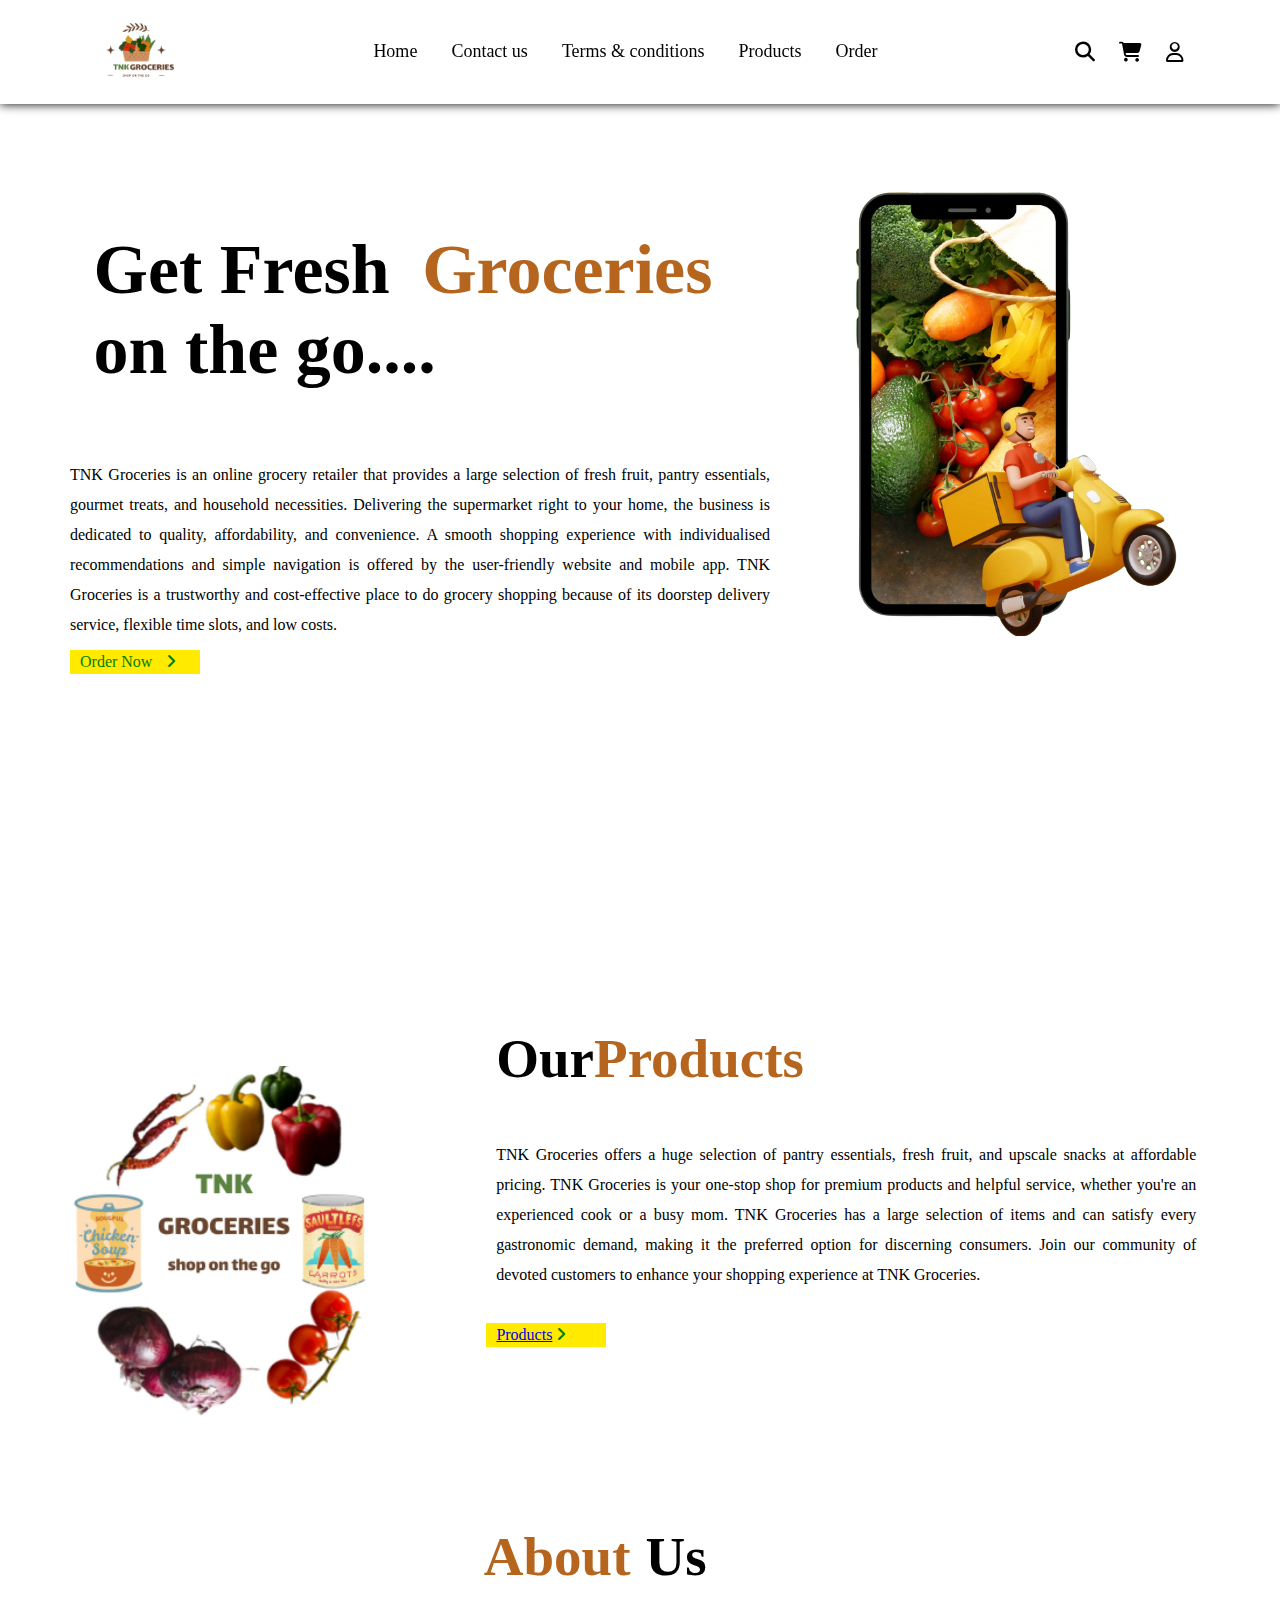
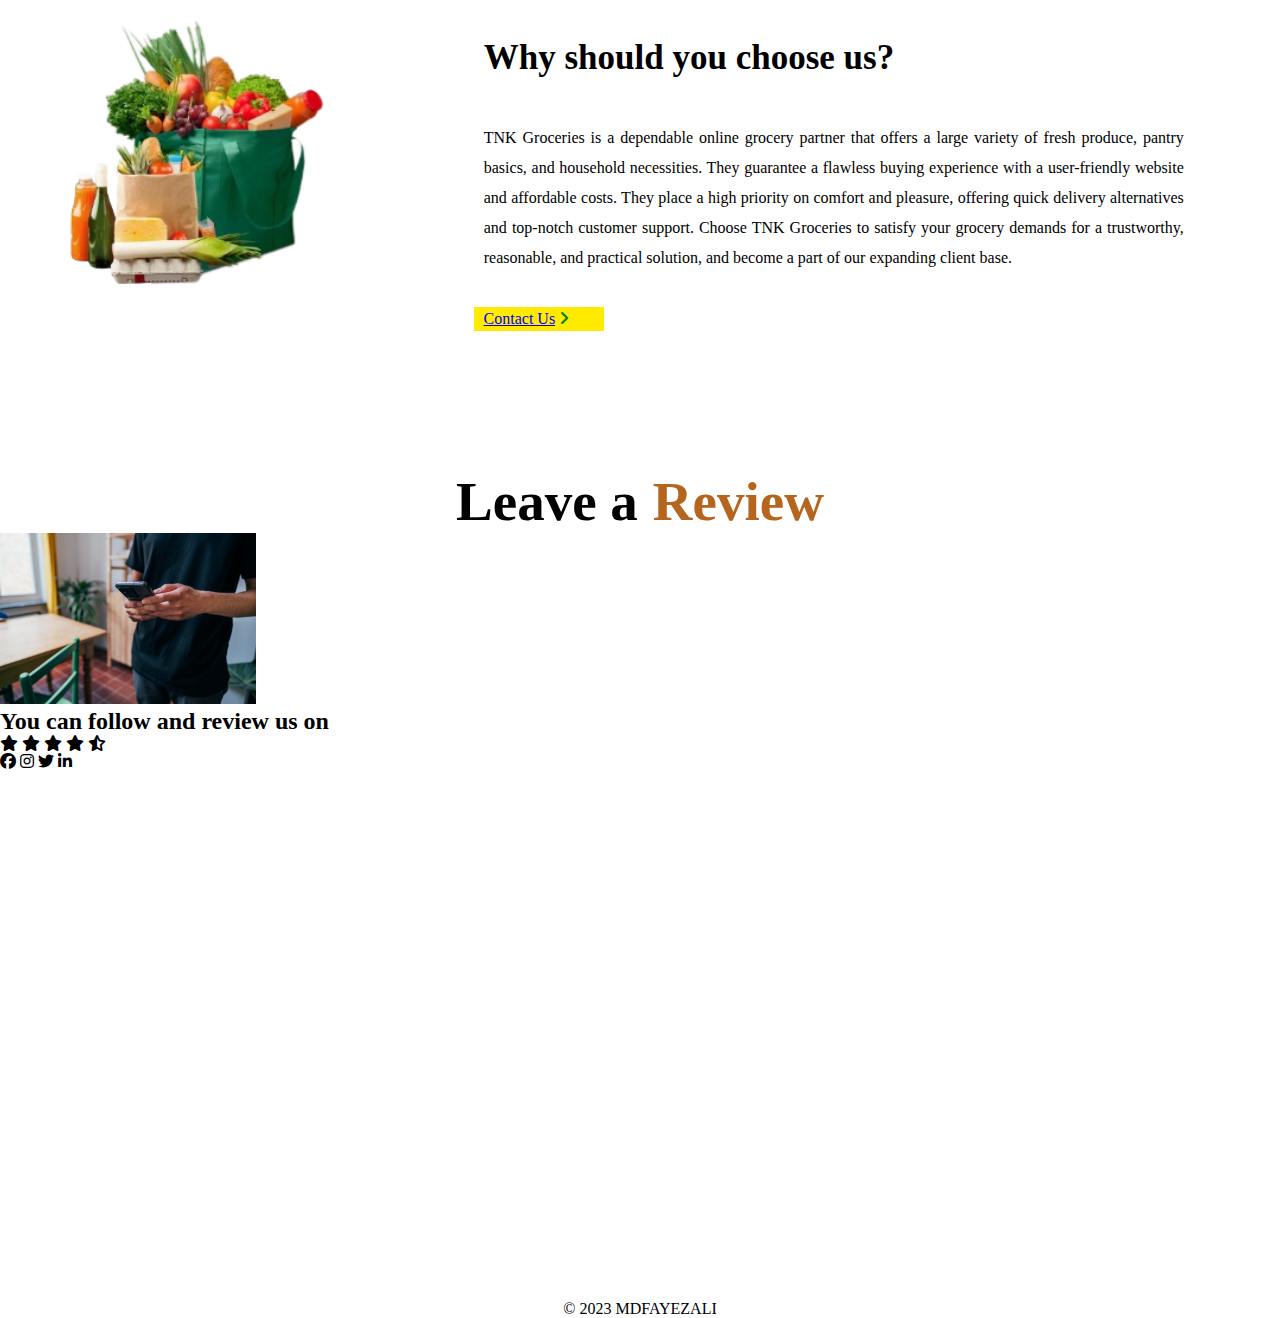
==== index.html @ 7b3168de "terms and conditions added" ====
<!DOCTYPE html>
<html lang="en">
<head>
    <meta charset="UTF-8">
    <meta name="viewport" content="width=device-width, initial-scale=1.0">
    <title>TNK GROCERIES</title>
    <link rel="stylesheet" href="style.css">
    <link rel="stylesheet" href="https://cdnjs.cloudflare.com/ajax/libs/font-awesome/6.1.1/css/all.min.css">
</head>
<body>
    <section id="Home">
        <nav>
            <div class="logo">
            <img src="image/logo.png"  width="100" height="100">
            </div>
            <!-- lists -->
            <ul>
                <li><a href="#Home">Home</a></li>
                <li><a href="contact.html">Contact us</a></li>
                <li><a href="Terms&Conditions.html">Terms & conditions</a></li>
                <li><a href="product.html">Products</a></li>
                <li><a href="product.html">Order</a></li>
            </ul>
            <!-- icons  -->
            <div class="icon">
                <i class="fa-solid fa-magnifying-glass"></i>
                <i class="fa-solid fa-cart-shopping"></i>
                <i class="fa-regular fa-user"></i>
            </div>
        </nav>
         <!-- main body -->
        <div class="main">
            <div class="men_text">
            <h1>Get Fresh <span> Groceries</span><br>on the go....</h1>
            </div>
            <!-- main image -->
            <div class="main_image">
                <img src="image/main_img.png">
            </div>
        </div>

        <p>TNK Groceries is an online grocery retailer that provides a large selection of fresh fruit, pantry essentials, gourmet treats, and household necessities. 
           Delivering the supermarket right to your home, the business is dedicated to quality, affordability, and convenience.
           A smooth shopping experience with individualised recommendations and simple navigation is offered by the user-friendly website and mobile app.
           TNK Groceries is a trustworthy and cost-effective place to do grocery shopping because of its doorstep delivery service, flexible time slots, and low costs.</p>
        
           <div class="main-btn">
            <a href="product.html">Order Now</a>
            <i class="fa-solid fa-angle-right"></i>
           </div>
    </section>
    <br>
    <br>
     <!--product front main-->
     <div class="product" id="Products">
        <div class="product_front">
            <div class="image">
                <img src="image/TNK GROCERIES.png" >
            </div>
            <div class="product_front_text">
                <h1>Our<span>Products</span></h1>
                <p>TNK Groceries offers a huge selection of pantry essentials, fresh fruit, and upscale snacks at affordable pricing. 
                   TNK Groceries is your one-stop shop for premium products and helpful service, whether you're an experienced cook or a busy mom. 
                   TNK Groceries has a large selection of items and can satisfy every gastronomic demand, making it the preferred option for discerning consumers.
                   Join our community of devoted customers to enhance your shopping experience at TNK Groceries.</p>
            </div>
        </div>
        <div class="product_btn">
            <a href="product.html">Products</a>
            <i class="fa-solid fa-angle-right"></i>
        </div>
        
     </div>
    <br>
    <!--About-->
    <div class="about" id="About">
        <div class="about_main">

            <div class="image">
                <img src="image/main_img2.png">
            </div>
            <div class="about_text">
                <h1><span>About</span>Us</h1>
                <h3>Why should you choose us?</h3>
                <p>
                    TNK Groceries is a dependable online grocery partner that offers a large variety of fresh produce, pantry basics, and household necessities. 
                    They guarantee a flawless buying experience with a user-friendly website and affordable costs.
                    They place a high priority on comfort and pleasure, offering quick delivery alternatives and top-notch customer support.
                    Choose TNK Groceries to satisfy your grocery demands for a trustworthy, reasonable, and practical solution, and become a part of our expanding client base.
                </p>
            </div>
        </div>
       <div class="about_btn">
        <a href="contact.html">Contact Us</a>
        <i class="fa-solid fa-angle-right"></i>
       </div>
    </div>
    <!--Review-->
<div class="review" id="review">
<h1>Leave a <span>Review</span></h1>
<div class="review_box">
    <div class="review_card">
        <div class="review_profile">
            <img src="image/review.jpg" style="height: 20%; width: 20%;">
        </div>
        <div class="review_text">
            <h2 class="text">You can follow and review us on</h2>
            
            <div class="review_icon">
                <i class="fa-solid fa-star"></i>
                <i class="fa-solid fa-star"></i>
                <i class="fa-solid fa-star"></i>
                <i class="fa-solid fa-star"></i>
                <i class="fa-solid fa-star-half-stroke"></i>
            </div>
            <div class="review_social">
                <i class="fa-brands fa-facebook"></i>
                <i class="fa-brands fa-instagram"></i>
                <i class="fa-brands fa-twitter"></i>
                <i class="fa-brands fa-linkedin-in"></i>
            </div>
        </div>
    </div>
</div>
</div>
<footer>
    <p style="text-align: center;">&copy; 2023 MDFAYEZALI</p>
</footer>
</body>
</html>
---- style.css ----
*{
    margin: 0;
    padding:0;
    box-sizing: border-box;
    font-family: Verdana;

}
html{
    scroll-behavior: smooth;
}
section{
    width: 100%;
    height: 100vh;
}
/* box of main page */
section nav{
    display: flex;
    justify-content:space-around;
    align-items: center;
    position: fixed;
    right: 0;
    left: 0;
    background: white;
    box-shadow: 0 0 10px black;
    z-index: 1000;
}
section nav ul{
    list-style: none;
}
/* lists */
section nav ul li{
    display: inline-block;
    margin: 0 15px;

}
section nav ul li a{
    text-decoration: none;
    color: black;
    font-weight: 400;
    font-size: 18px;
    transition:0.2s;
}
section nav ul li a::after{
    content: '';
    width: 0;
    height: 2px;
    background-color: green;
    display: block;
    transition: 0.3s;
}
section nav ul li a:hover::after{
width: 100%;
}
section nav ul li a:hover{
    color: green;
}
/* icons */
section nav .icon i{
    font-size: 20px;
    color: black;
    margin: 0 10px;
    cursor: pointer;
    transition: 0.3s;
}
section nav .icon i:hover{
    color: green;
}
/* main image*/
section .main{
  display: flex;
  align-items: center;
  justify-content: space-around;
  position: relative;
  top: 180px;
}
/* men text*/
section .main .men_text h1{
    font-size: 70px;
    position: relative;
    top: -100px;
    left: 20px;
}
section .main .men_text h1 span{
    margin: 15px;
    color:#b5651d;
    font-family: mv boli;
    line-height: 22px;
    font-size: 70px;
}
/* main_img*/
section .main .main_img{
    width: 750px;
    position: relative;
    left: 70px;
}

section p{
    width: 700px;
    text-align: justify;
    position: relative;
    left: 70px;
    right: 200px;
    line-height: 30px;
}
/*odernow*/
section .main-btn{
    background-color:#FFEA00;
    position: relative;
    left: 70px;
    bottom: -10px;
    width: 130px;
    cursor: pointer;
    padding: 3px 10px;
}
section .main-btn a{
    color:green;
    margin-right: 10px;
    text-decoration: none;
}
section .main-btn i{
    color:green;
    transition: 0.3s;
}
section .main-btn:hover i{
    transform: translateX(7px);
}
/*Product front page*/
.product{
    width: 100%;
    height: 100;
    padding: 70px 0;
}
.product .product_front{
    display: flex;
    align-items: center;
    justify-content: space-around;
}
.product .product_front .image img{
    width: 350px;
    height: 350px;
    position: relative;
    top: 60px;
}
.product .product_front .product_front_text h1 span{
    color: #b5651d;
    margin-right: 15px;
    font-family: mv boli;
}
.product .product_front .product_front_text h1{
    font-size: 55px;
    position: relative;
    bottom: 50px;
}
.product .product_front .product_front_text p{
    width: 700px;
    text-align: justify;
    margin-right: 35px;
    line-height: 30px;
}
.product .product_btn{
    background-color:#FFEA00;
    position: relative;
    left: 38%;
    bottom: 37px;
    width: 120px;
    cursor: pointer;
    padding: 3px 10px;  
}
.product .product_btn i{
    color:green;
    transition: 0.3s;
}
.product .product_btn:hover i{
    transform: translateX(7px);}

/*About us*/
.about{
    width: 100%;
    height: 100;
    padding: 70px 0;
}
.about .about_main{
    display: flex;
    align-items: center;
    justify-content: space-around;
}
.about .about_main .image img{
    width: 300px;
    position: relative;
    top: 60px;
}
.about .about_main .about_text h1 span{
    color: #b5651d;
    margin-right: 15px;
    font-family: mv boli;
}
.about .about_main .about_text h1{
    font-size: 55px;
    position: relative;
    bottom: 50px;
}
.about .about_main .about_text h3{
    font-size: 35px;
    margin: 0 0 45px 0;
}
.about .about_main .about_text p{
    width: 700px;
    text-align: justify;
    margin-right: 35px;
    line-height: 22px;
    line-height: 30px;
}

/*contact us*/
.about .about_btn{
    background-color:#FFEA00;
    position: relative;
    left: 37%;
    bottom: -1px;
    width: 130px;
    cursor: pointer;
    padding: 3px 10px;
}
.about .about_btn i{
    color:green;
    transition: 0.3s;
}
.about .about_btn:hover i{
    transform: translateX(7px);}


/*product_page*/
.productx{
    width: 100%;
    padding: 70px 0;
}
.productx h1{
    font-size: 60PX;
    display: flex;
    align-items: center;
    justify-content: center;
    margin-bottom: 35px;
}
.productx h1 span{
    color: #b5651d;
    margin-left: 20px;
    font-family: mv boli;
}
.productx h1 span::after{
    content: '';
    width: 100%;
    height: 2px;
    background:#b5651d;
    display: block;
    position: relative;
    bottom: 15px;
}
.productx .productx_box{
    width: 90%;
    margin: 0 auto;
    display: grid;
    grid-template-columns: 1fr 1fr;
    grid-gap: 5px;;
}
.productx .productx_box .productx_card{
    width: 450px;
    height: 650px;
    padding-top: 10px;
    margin-bottom: 20px;
    box-shadow: 0 0 10px rgba(0, 0, 0, 0.2);
}
.productx .productx_box .productx_card .productx_image img{
    width: 300px;
    height: 245px;
    margin: 0 auto;
    overflow: hidden;
}
.productx .productx_box .productx_card .productx_image img{
    width: 80%;
    height: 80%;
    object-fit: cover;
    object-position: center;  
    transition: 0.4s;
}
.productx .productx_box .productx_card .productx_image:hover img{
transform: scale(1.1);
}

.productx .productx_box .productx_card .small_card{
    width: 45px;
    height: 45px;
    float: right;
    position: relative;
    top: -240px;
    right: -8px;
    opacity: 1;
    border-radius: 7px;
    transition: 0.4s;
}
.productx .productx_box .productx_card:hover .small_card{
 position: relative;
 top: -240px;
 right: 20px;
 opacity: 1;
}
.productx .productx_box .productx_card:hover .small_card i{
    font-size: 25px;
    display: flex;
    align-items: center;
    justify-content: center;
    line-height: 50px;
    color: #000;
    cursor: pointer;
    text-shadow: 0 0 6px #000;
    transition: 0.3s;
}
.productx .productx_box .productx_card:hover .small_card i:hover{
    color: green;
}
.productx .productx_box .productx_card .productx_info h2{
    width: 60%;
    text-align: center;
    margin: 10px auto 10px auto;
    font-size: 20px;
    color: green;
}
.productx .productx_box .productx_card .productx_info p{
    text-align: center;
    margin-top: 8px;
    line-height: 21px;
    width: 80%;
}
.productx .productx_box .productx_card .productx_info h3{
    text-align: center;
    margin: 10px;
}
.productx .productx_box .productx_card .productx_info .productx_icon{
    color: green;
    text-align: center;
    margin: 10px 0 10px 0;
}
.productx .productx_box .productx_card .productx_info .productx_btn{
    display: flex;
    align-items: center;
    justify-content: center;
    text-decoration: none;
    color: white;
    background: #000;
    padding: 8px 10px;
    margin: 0 80px;
    transition: 0.3s;
}
/*Review*/
.review{
    width: 100%;
    height: 100vh;
    padding: 70px 0;
}
.review h1{
    font-size: 55px;
    display: flex;
    align-items: center;
    justify-content: center;
}
.review h1 span{
    margin-left: 15px;
    color: #b5651d;
    font-family: mv boli;
}
.review h1 span::after{
  content:'';
  width: 100%;
  height: 2px;
  
}
/*Terms&Conditions*/

.terms-box{
    max-width: 460px;
    background-color:grey;
    color: rgb(0, 0, 0);
    font-family: Montserrat;
    padding: 60px 30px;
}
.terms-text{
    padding: 0 20px;
    height: 400px;
    overflow-y: auto;
    font-size: 14px;
    font-weight: 500;
    color:  rgb(0, 0, 0);
}
.terms-text::-webkit-scrollbar{
    width: 2px;
    background-color: grey;
}
.terms-text::-webkit-scrollbar-thumb{
    background-color: orangered;
}
.terms-box h2{
    text-transform: uppercase;
}
.terms-box h4{
    font-size: 13px;
    text-align: center;
    padding: 0 40px;
}
.terms-box h4 span{
    color:rgb(255, 0, 0);
}
.buttons{
    display: flex;
    padding: 0 20px;
    justify-content: space-between;
}
.btn{
height: 50px;
width: calc(50% - 6px);
border: 0;
border-radius: 6px;
font-size: 19px;
font-weight: 500;
color: #000;
transition: 0.3s linear;
}
.red-btn{
    background-color: rgb(255, 0, 0);
    width: 100px;
}
.grey-btn{
    background-color: #282828;
    width: 100px;
}
.btn:hover{
    opacity: 0.6;
}
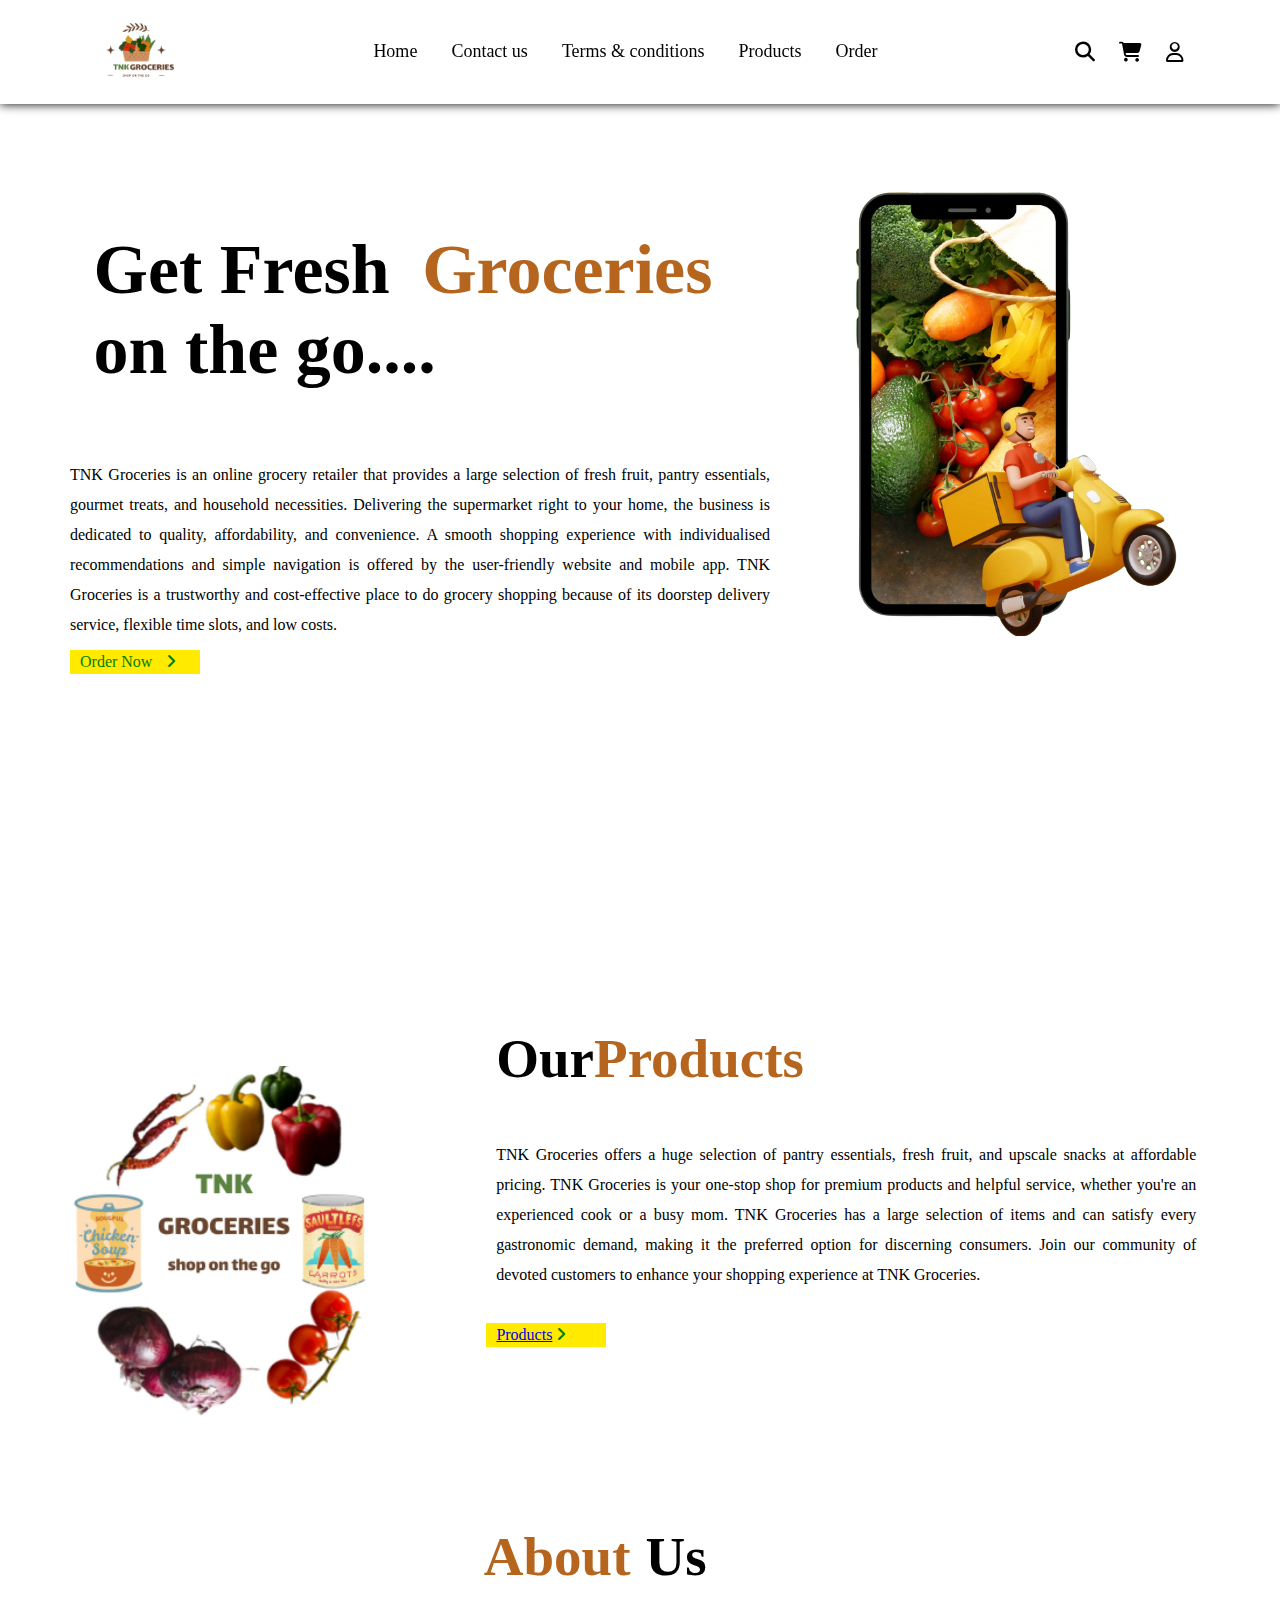
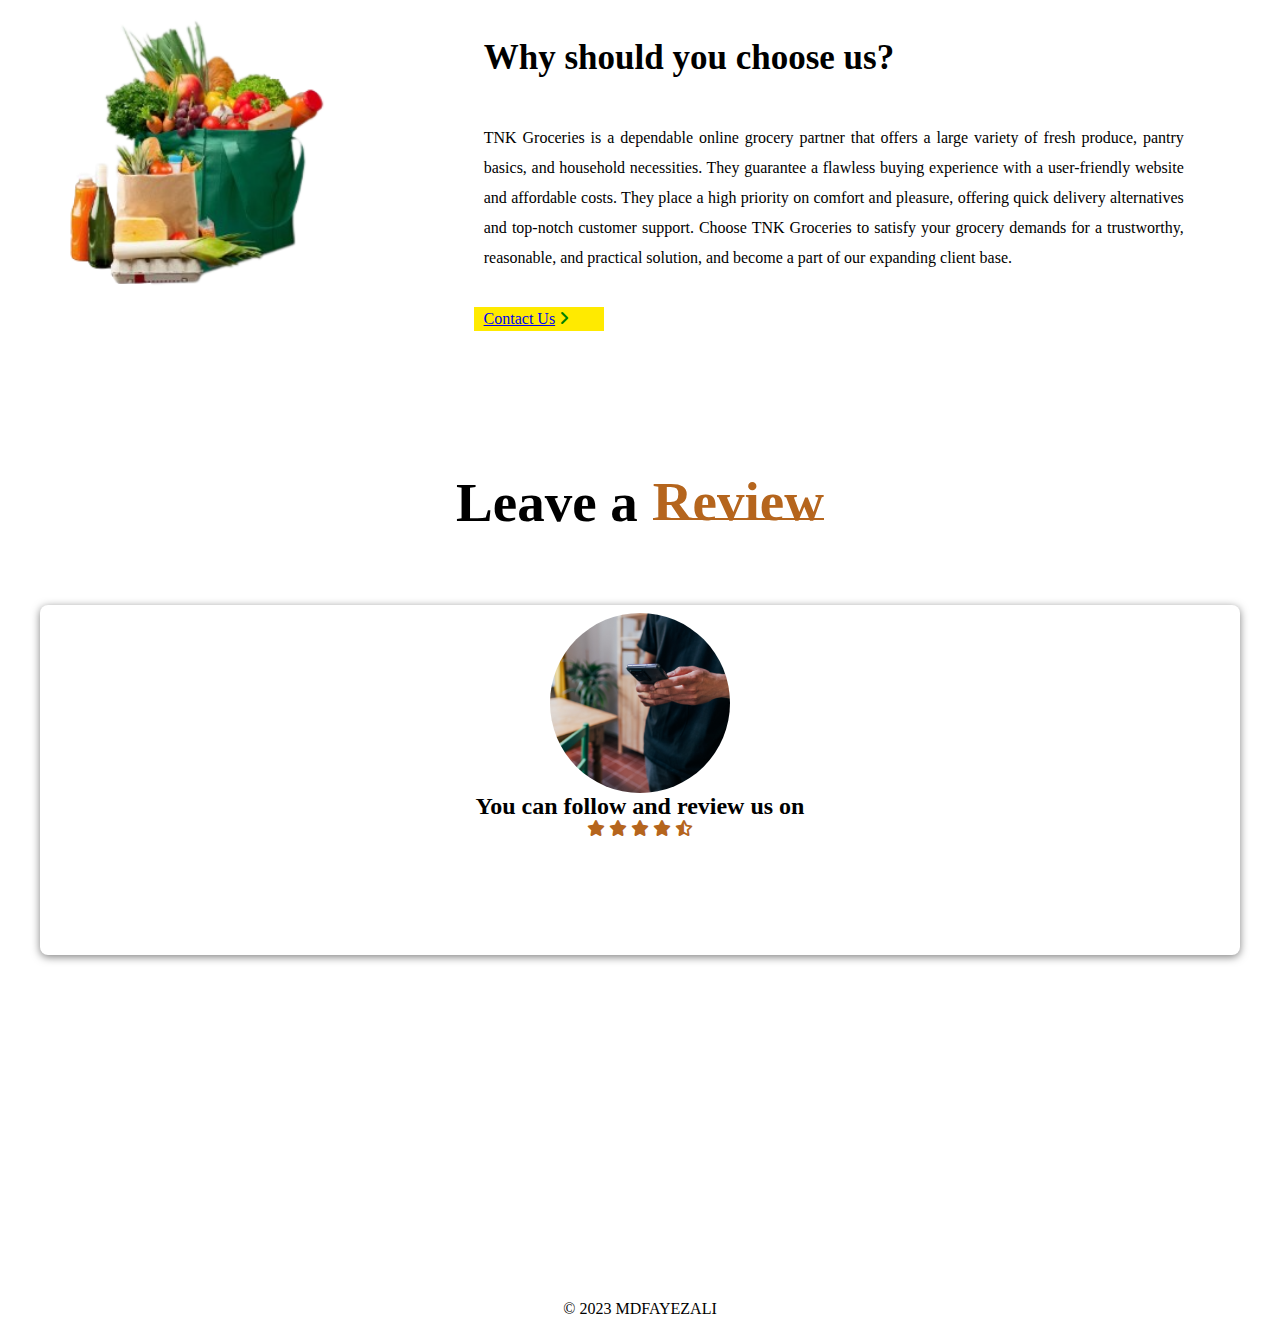
==== commit 8d156f87: "revies page completes" ====
--- a/index.html
+++ b/index.html
@@ -25,7 +25,9 @@
             <div class="icon">
                 <i class="fa-solid fa-magnifying-glass"></i>
                 <i class="fa-solid fa-cart-shopping"></i>
+            <a href="login.html">
                 <i class="fa-regular fa-user"></i>
+            </a>
             </div>
         </nav>
          <!-- main body -->
@@ -101,10 +103,10 @@
 <div class="review_box">
     <div class="review_card">
         <div class="review_profile">
-            <img src="image/review.jpg" style="height: 20%; width: 20%;">
+            <img src="image/review.jpg">
         </div>
         <div class="review_text">
-            <h2 class="text">You can follow and review us on</h2>
+            <h2 class="name">You can follow and review us on</h2>
             
             <div class="review_icon">
                 <i class="fa-solid fa-star"></i>
--- a/style.css
+++ b/style.css
@@ -371,8 +371,71 @@
   content:'';
   width: 100%;
   height: 2px;
-  
-}
+  background: #b5651d;
+  position: relative;
+  bottom: 15px;
+  display: block;
+}
+.review .review_box{
+    width: 95%;
+    margin: 70px auto;
+    display: flex;
+}
+.review .review_box .review_card{
+    width: 1200px;
+    height: 350px;
+    box-shadow: 0 2px 8px rgb(0, 0, 0,0.5);
+    border-radius: 8px;
+    padding: 8px 20px;
+    margin: 0 8px;
+}
+.review .review_box .review_card .review_profile{
+    display: flex;
+    align-items: center;
+    justify-content: center;
+    position: relative;
+    transition: 0.3s;
+}
+.review .review_box .review_card:hover .review_profile{
+    transform: translateY(-60px);
+}
+.review .review_box .review_card .review_profile img{
+    height: 180px;
+    width: 180px;
+    object-fit: cover;
+    object-position: center;
+    border-radius: 50%;
+    border: #cccc;
+}
+.review .review_box .review_card .review_text{
+    text-align: center;
+}
+.review .review_box .review_card .review_text .name{
+    color: #000;
+    transition: 0.3s;
+}
+.review .review_box .review_card:hover .review_text .name{
+    transform: translateY(-50px);
+}
+.review .review_box .review_card .review_text .review_icon{
+    color: #b5651d;
+    transition: 0.3s;
+}
+.review .review_box .review_card:hover .review_text .review_icon{
+    transform: translateY(-30px);
+}
+.review .review_box .review_card .review_text .review_social{
+    margin: 5px 1px;
+    font-size: 15px;
+    opacity: 0;
+    cursor: pointer;
+    transition: 0.3s;
+}
+.review .review_box .review_card:hover .review_text .review_social{
+    opacity: 1;
+    transform: translateY(-8px);
+}
+
 /*Terms&Conditions*/
 
 .terms-box{
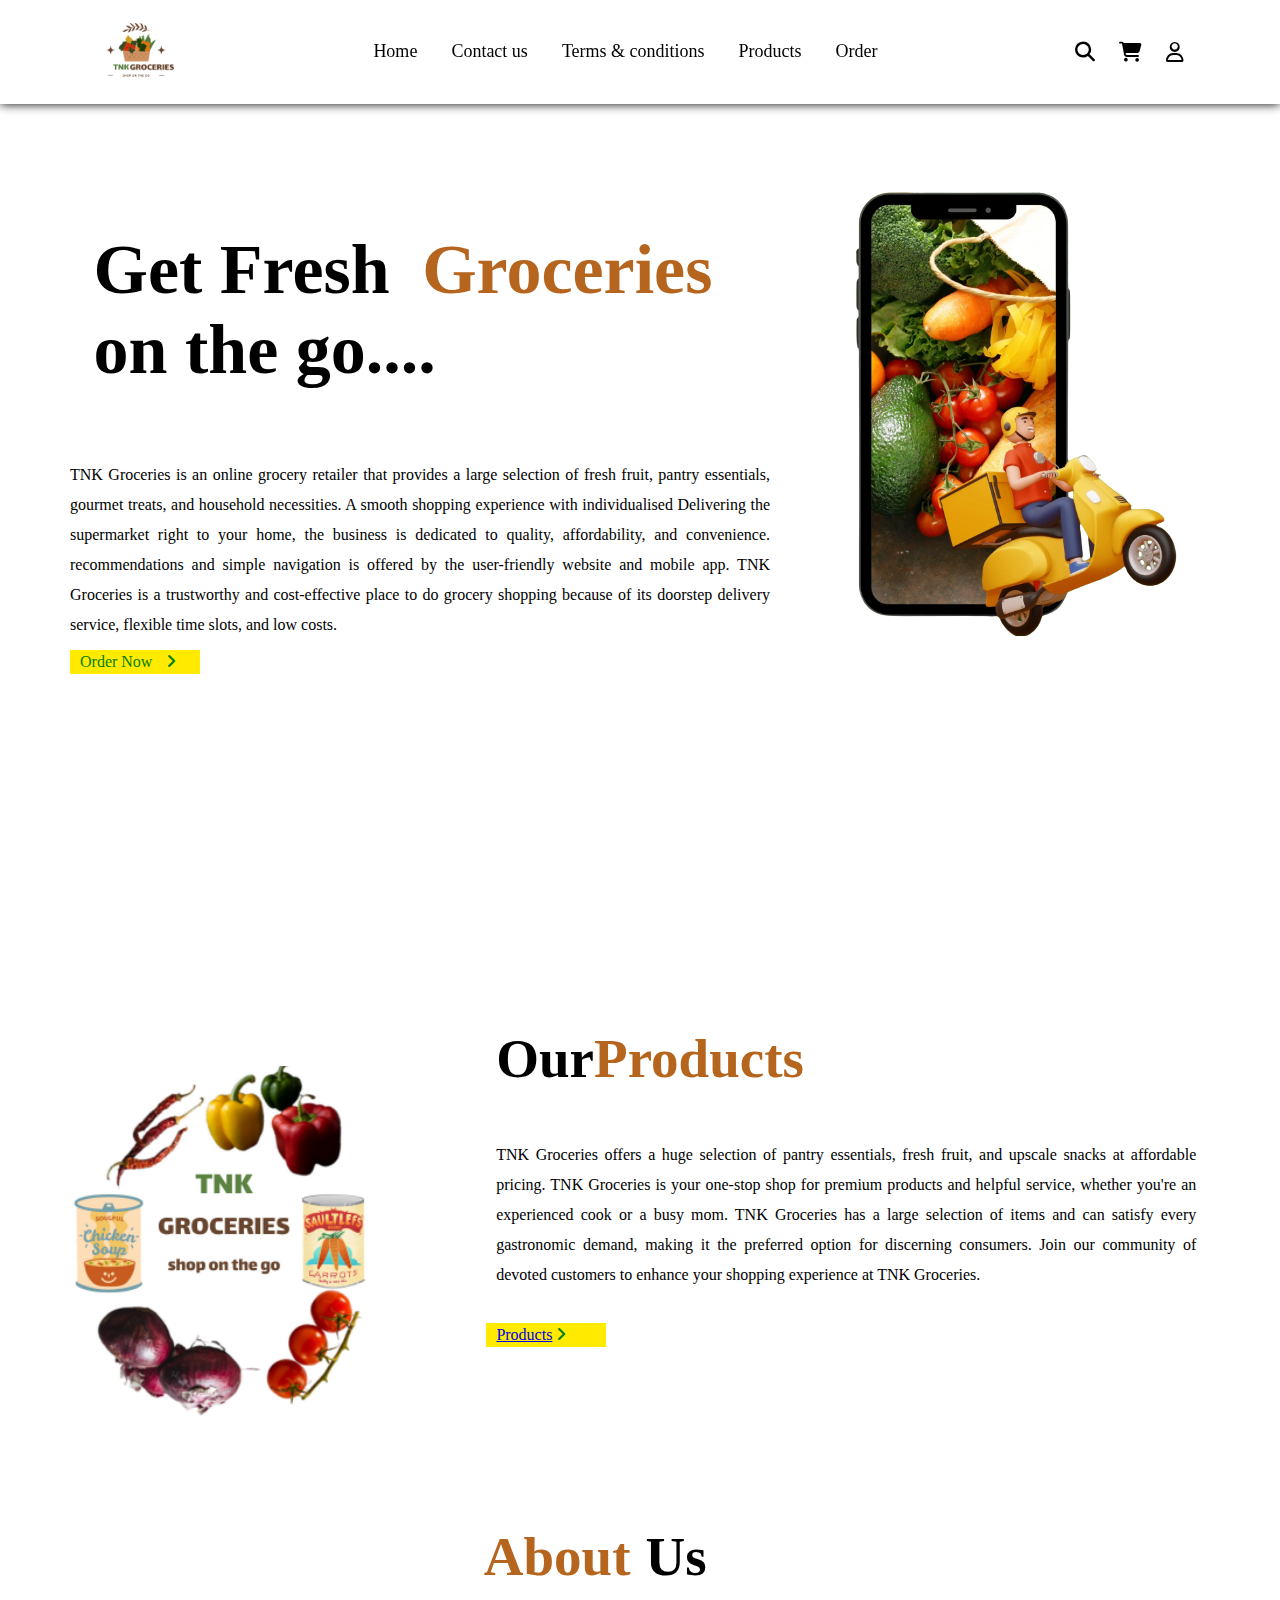
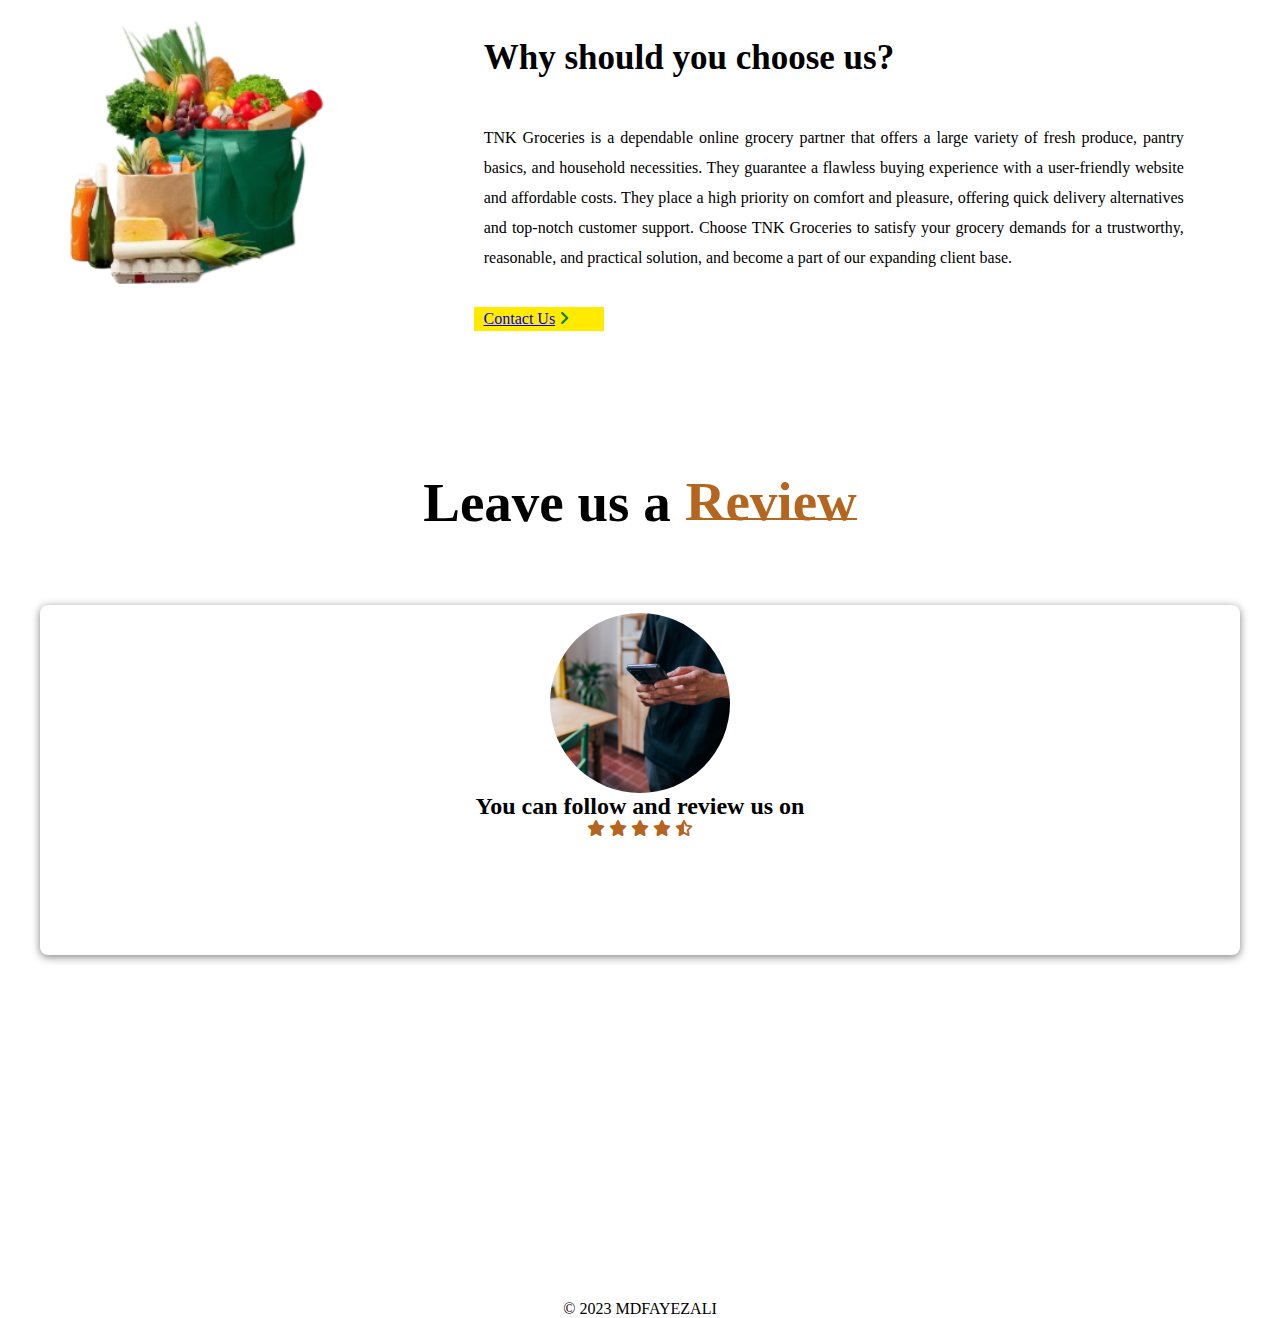
==== commit ff993817: "contactus fishing" ====
--- a/index.html
+++ b/index.html
@@ -42,8 +42,8 @@
         </div>
 
         <p>TNK Groceries is an online grocery retailer that provides a large selection of fresh fruit, pantry essentials, gourmet treats, and household necessities. 
-           Delivering the supermarket right to your home, the business is dedicated to quality, affordability, and convenience.
-           A smooth shopping experience with individualised recommendations and simple navigation is offered by the user-friendly website and mobile app.
+           A smooth shopping experience with individualised           Delivering the supermarket right to your home, the business is dedicated to quality, affordability, and convenience.
+ recommendations and simple navigation is offered by the user-friendly website and mobile app.
            TNK Groceries is a trustworthy and cost-effective place to do grocery shopping because of its doorstep delivery service, flexible time slots, and low costs.</p>
         
            <div class="main-btn">
@@ -99,7 +99,7 @@
     </div>
     <!--Review-->
 <div class="review" id="review">
-<h1>Leave a <span>Review</span></h1>
+<h1>Leave us a <span>Review</span></h1>
 <div class="review_box">
     <div class="review_card">
         <div class="review_profile">
--- a/style.css
+++ b/style.css
@@ -436,64 +436,3 @@
     transform: translateY(-8px);
 }
 
-/*Terms&Conditions*/
-
-.terms-box{
-    max-width: 460px;
-    background-color:grey;
-    color: rgb(0, 0, 0);
-    font-family: Montserrat;
-    padding: 60px 30px;
-}
-.terms-text{
-    padding: 0 20px;
-    height: 400px;
-    overflow-y: auto;
-    font-size: 14px;
-    font-weight: 500;
-    color:  rgb(0, 0, 0);
-}
-.terms-text::-webkit-scrollbar{
-    width: 2px;
-    background-color: grey;
-}
-.terms-text::-webkit-scrollbar-thumb{
-    background-color: orangered;
-}
-.terms-box h2{
-    text-transform: uppercase;
-}
-.terms-box h4{
-    font-size: 13px;
-    text-align: center;
-    padding: 0 40px;
-}
-.terms-box h4 span{
-    color:rgb(255, 0, 0);
-}
-.buttons{
-    display: flex;
-    padding: 0 20px;
-    justify-content: space-between;
-}
-.btn{
-height: 50px;
-width: calc(50% - 6px);
-border: 0;
-border-radius: 6px;
-font-size: 19px;
-font-weight: 500;
-color: #000;
-transition: 0.3s linear;
-}
-.red-btn{
-    background-color: rgb(255, 0, 0);
-    width: 100px;
-}
-.grey-btn{
-    background-color: #282828;
-    width: 100px;
-}
-.btn:hover{
-    opacity: 0.6;
-}
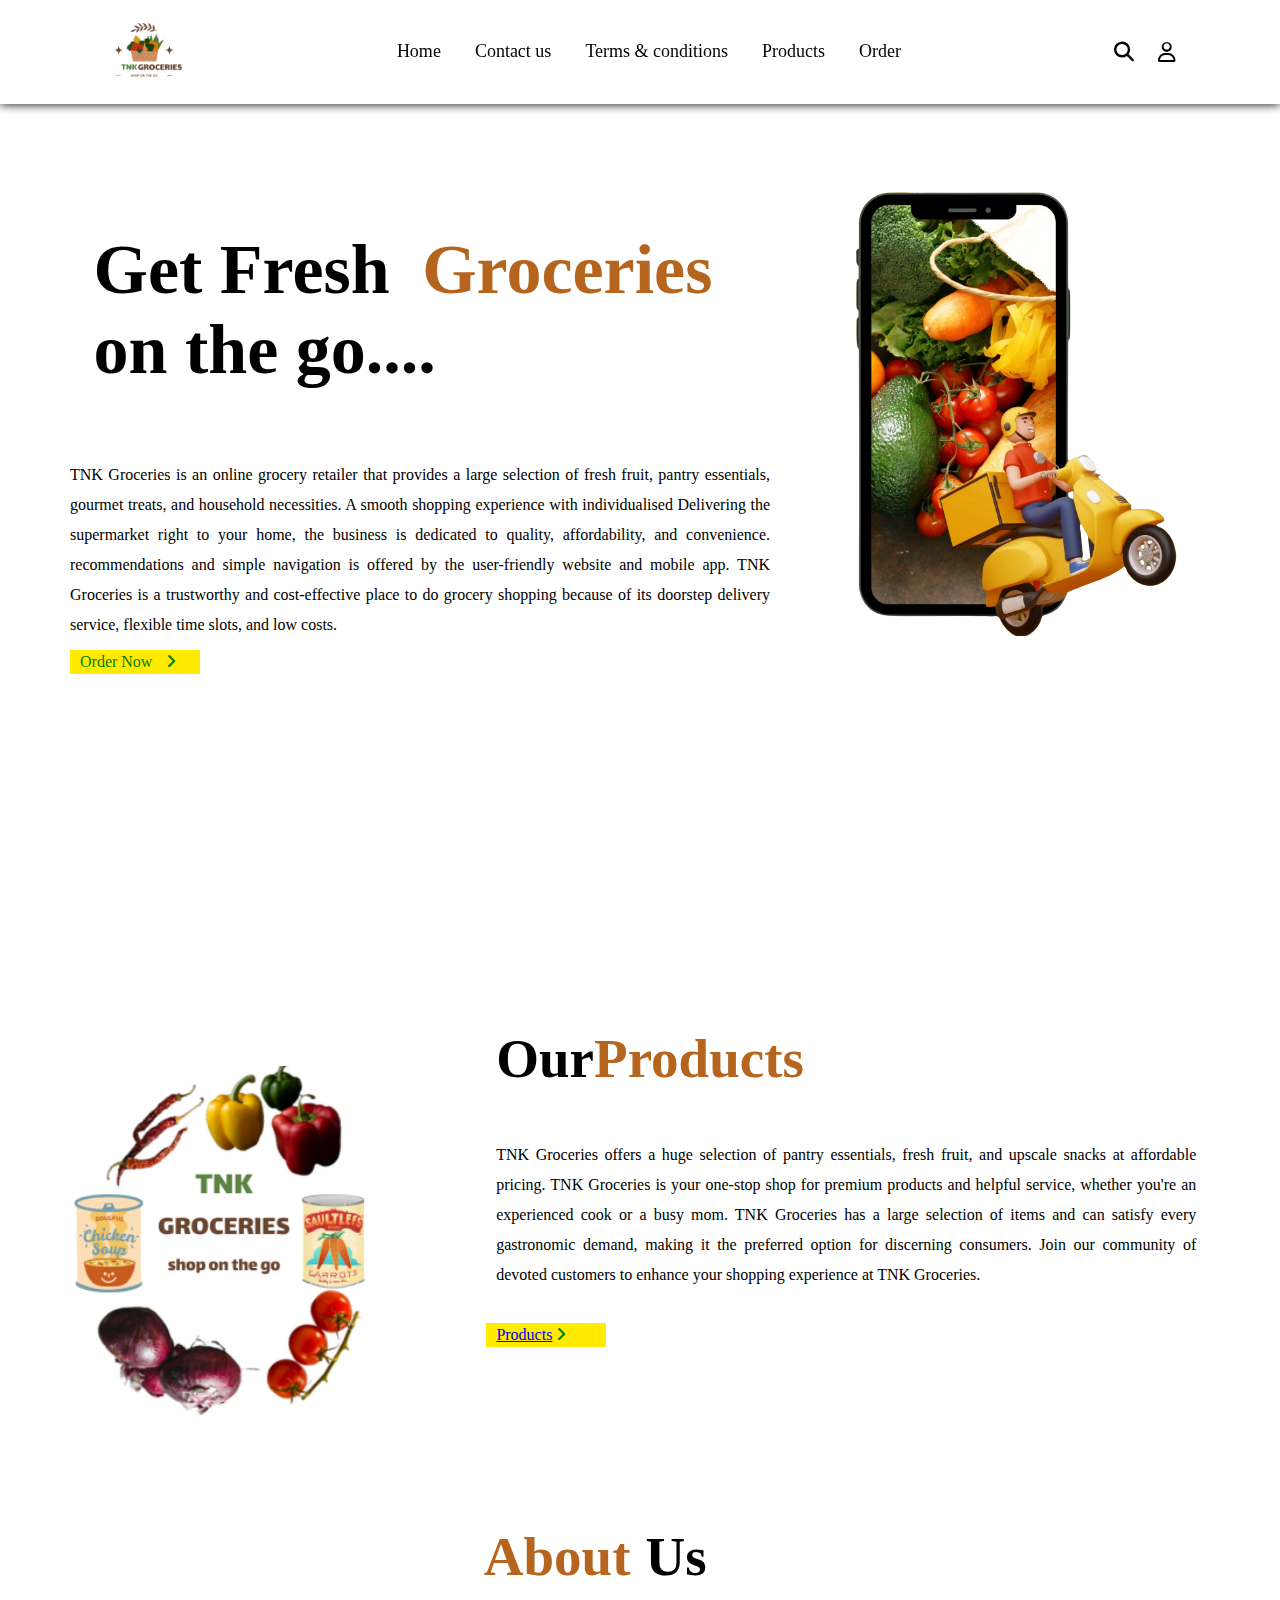
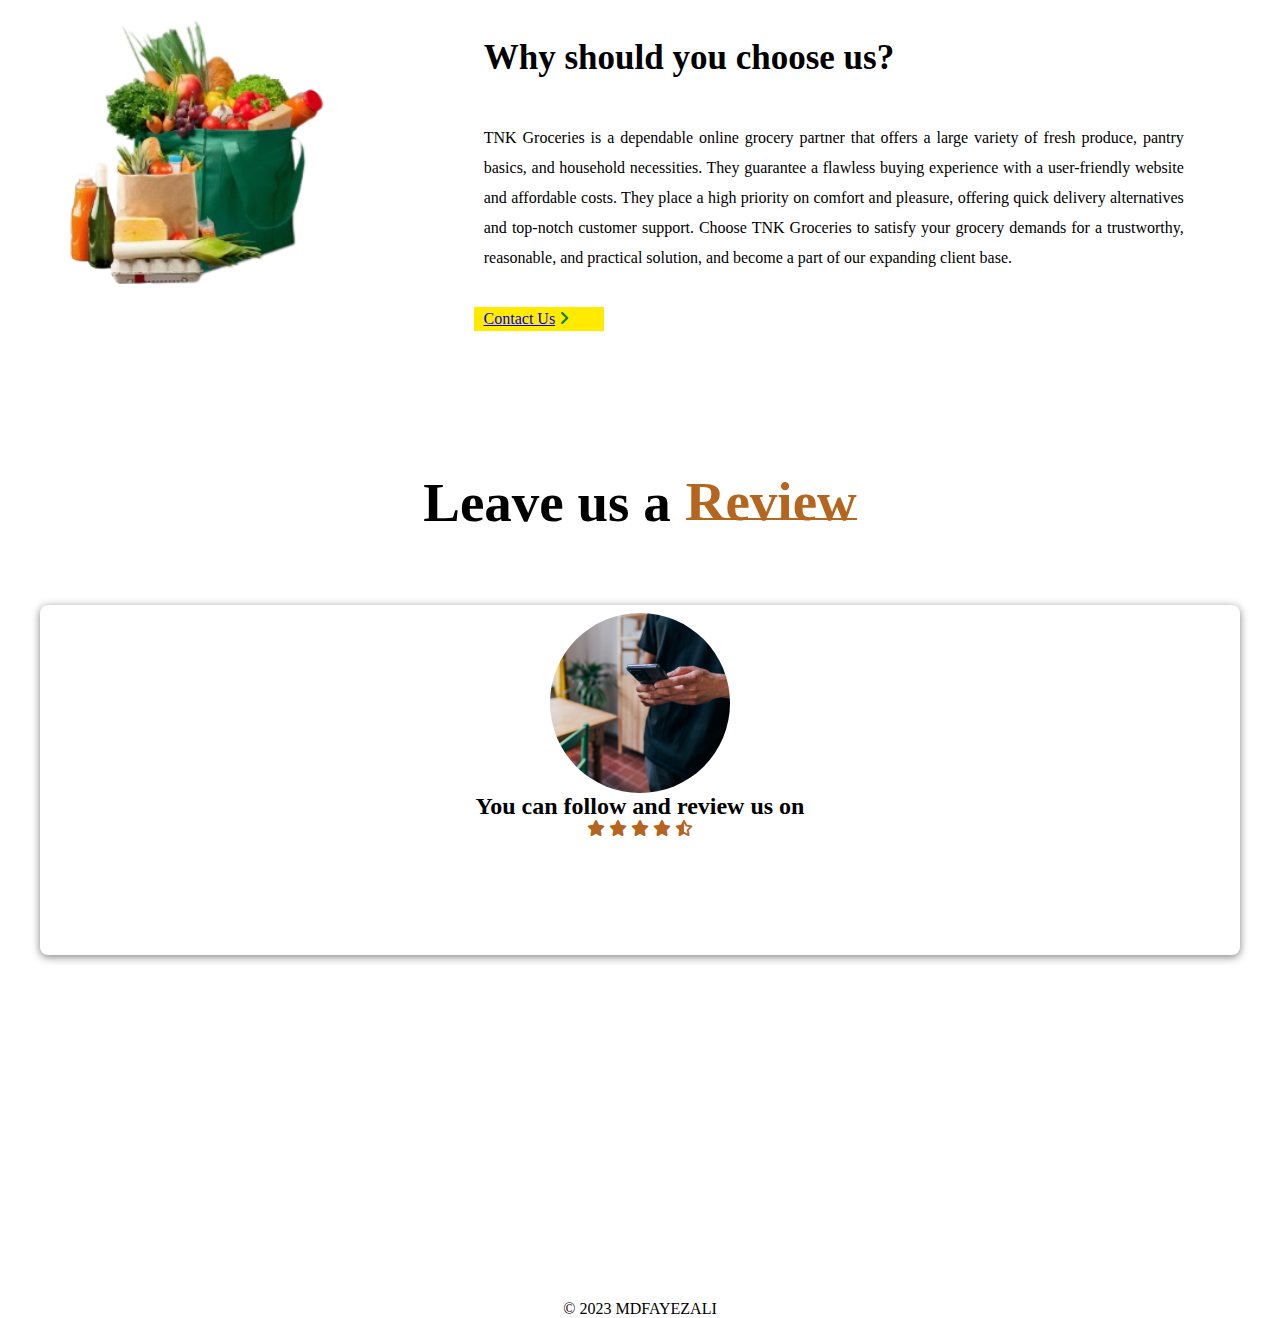
==== commit 91df92f1: "minor changes" ====
--- a/index.html
+++ b/index.html
@@ -11,7 +11,7 @@
     <section id="Home">
         <nav>
             <div class="logo">
-            <img src="image/logo.png"  width="100" height="100">
+            <img src="image/logo.png"  width="100" height="100" alt="">
             </div>
             <!-- lists -->
             <ul>
@@ -24,7 +24,7 @@
             <!-- icons  -->
             <div class="icon">
                 <i class="fa-solid fa-magnifying-glass"></i>
-                <i class="fa-solid fa-cart-shopping"></i>
+                
             <a href="login.html">
                 <i class="fa-regular fa-user"></i>
             </a>
@@ -33,11 +33,11 @@
          <!-- main body -->
         <div class="main">
             <div class="men_text">
-            <h1>Get Fresh <span> Groceries</span><br>on the go....</h1>
+            <h1> Get Fresh <span> Groceries</span><br>on the go....</h1>
             </div>
             <!-- main image -->
             <div class="main_image">
-                <img src="image/main_img.png">
+                <img src="image/main_img.png" alt="">
             </div>
         </div>
 
@@ -57,7 +57,7 @@
      <div class="product" id="Products">
         <div class="product_front">
             <div class="image">
-                <img src="image/TNK GROCERIES.png" >
+                <img src="image/TNK GROCERIES.png" alt="">
             </div>
             <div class="product_front_text">
                 <h1>Our<span>Products</span></h1>
@@ -79,7 +79,7 @@
         <div class="about_main">
 
             <div class="image">
-                <img src="image/main_img2.png">
+                <img src="image/main_img2.png" alt="">
             </div>
             <div class="about_text">
                 <h1><span>About</span>Us</h1>
@@ -103,7 +103,7 @@
 <div class="review_box">
     <div class="review_card">
         <div class="review_profile">
-            <img src="image/review.jpg">
+            <img src="image/review.jpg" alt="">
         </div>
         <div class="review_text">
             <h2 class="name">You can follow and review us on</h2>
--- a/style.css
+++ b/style.css
@@ -127,7 +127,7 @@
 /*Product front page*/
 .product{
     width: 100%;
-    height: 100;
+    height: 100%;
     padding: 70px 0;
 }
 .product .product_front{
@@ -176,7 +176,7 @@
 /*About us*/
 .about{
     width: 100%;
-    height: 100;
+    height: 100%;
     padding: 70px 0;
 }
 .about .about_main{
@@ -436,3 +436,133 @@
     transform: translateY(-8px);
 }
 
+
+@media only screen and (max-width: 600px){
+
+    #header{
+
+        background-color: #000000;
+
+    }
+
+    .header-text{
+
+        margin-top: 100%;
+
+        font-size: 16px;
+
+    }
+
+    .header-text h1{
+
+        font-size: 30px;
+
+    }
+
+    nav .fas{
+
+        display: block;
+
+        font-size: 25px;
+
+    }
+
+    nav ul{
+
+        background: #ff004f;
+
+        position: fixed;
+
+        top: 0;
+
+        right: -200px;
+
+        width: 200px;
+
+        height: 100vh;
+
+        padding-top: 50px;
+
+        z-index: 2;
+
+        transition: right 0.5s;
+
+    }
+
+    nav ul li{
+
+        display: block;
+
+        margin: 25px;
+
+    }
+
+    nav ul .fas{
+
+        position: absolute;
+
+        top: 25px;
+
+        left: 25px;
+
+        cursor: pointer;
+
+    }
+
+    .sub-title{
+
+        font-size: 40px;
+
+    }
+
+    .about-col-1, .about-col-2{
+
+        flex-basis: 100%;
+
+    }
+
+    .about-col-1{
+
+        margin-bottom: 30px;
+
+    }
+
+    .about-col-2{
+
+        font-size: 14px;
+
+    }
+
+    .tab-links{
+
+        font-size: 16px;
+
+        margin-right: 20px;
+
+    }
+
+    .contact-left, .contact-right{
+
+        flex-basis: 100%;
+
+    }
+
+    .copyright{
+
+        font-size: 14px;
+
+    }
+
+}
+
+#msg{
+
+    color: #61b752;
+
+    margin-top: -40px;
+
+    display: block;
+
+}
+
+ 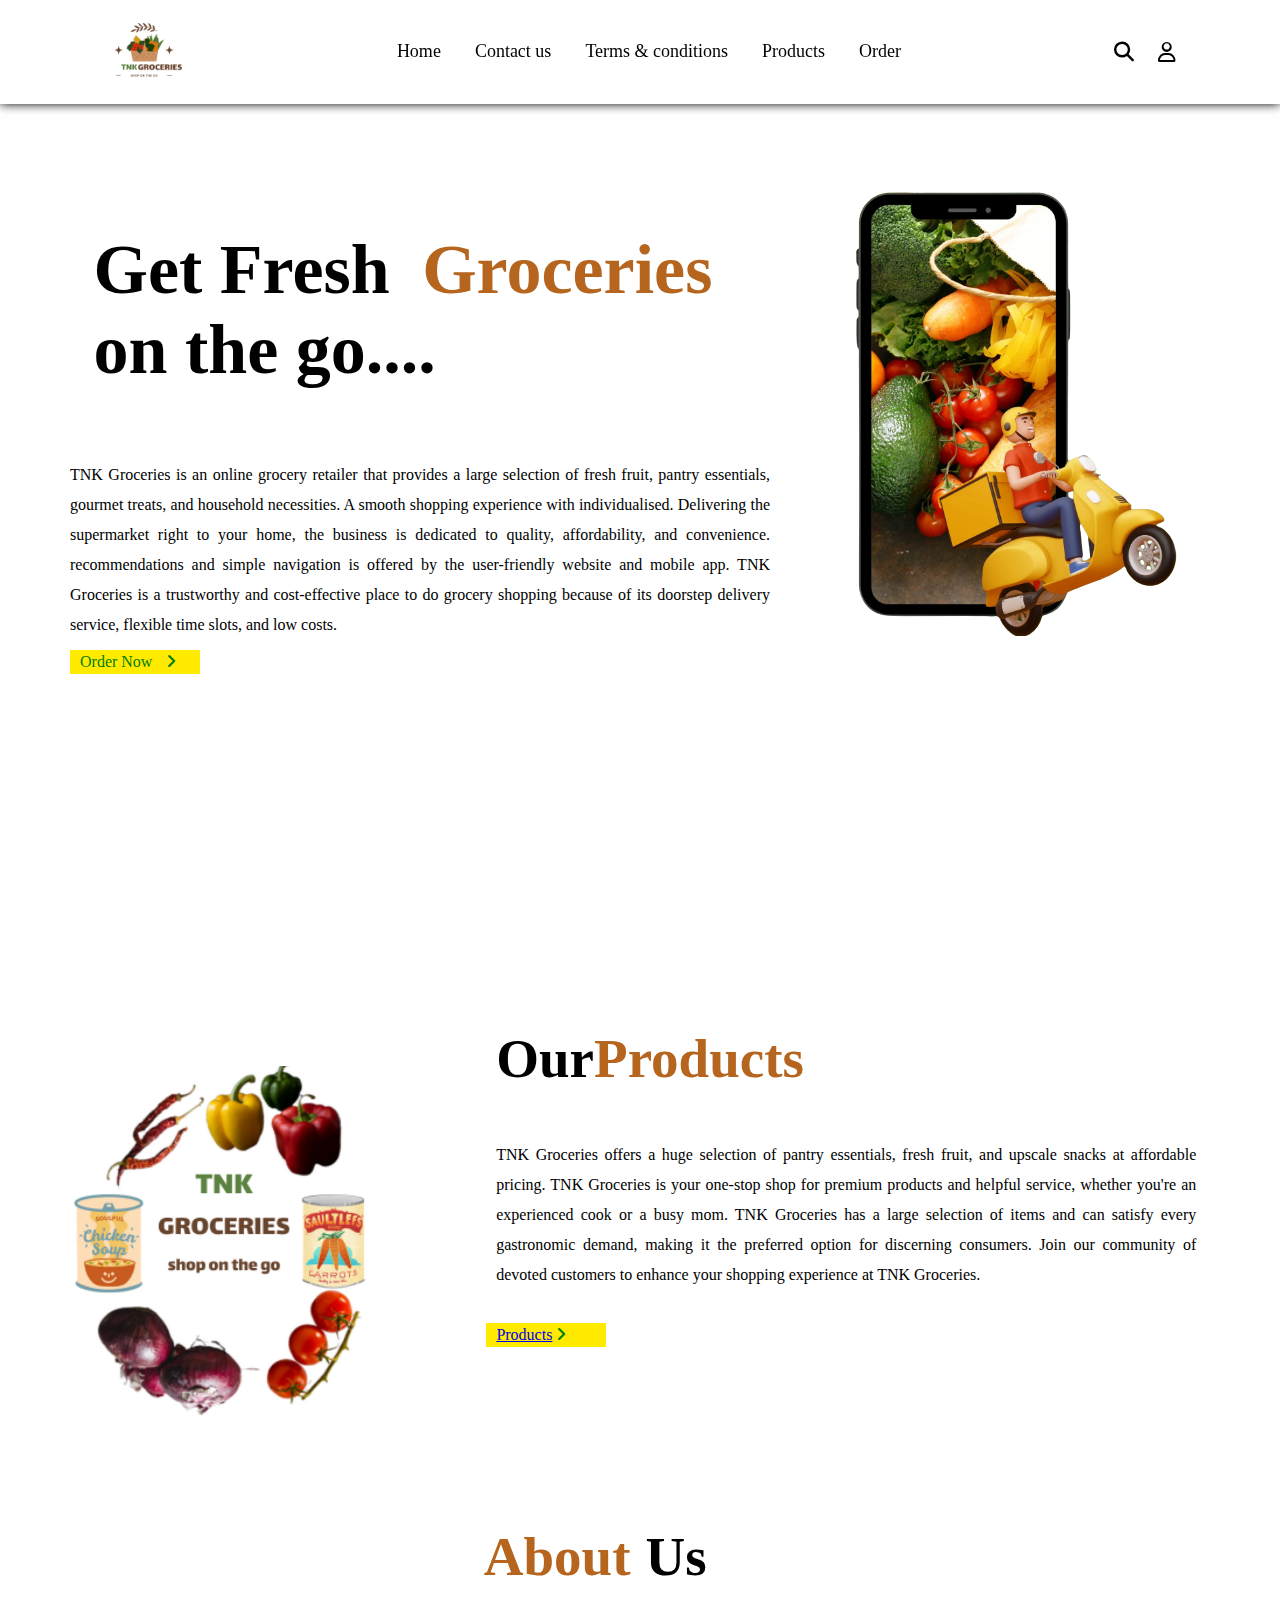
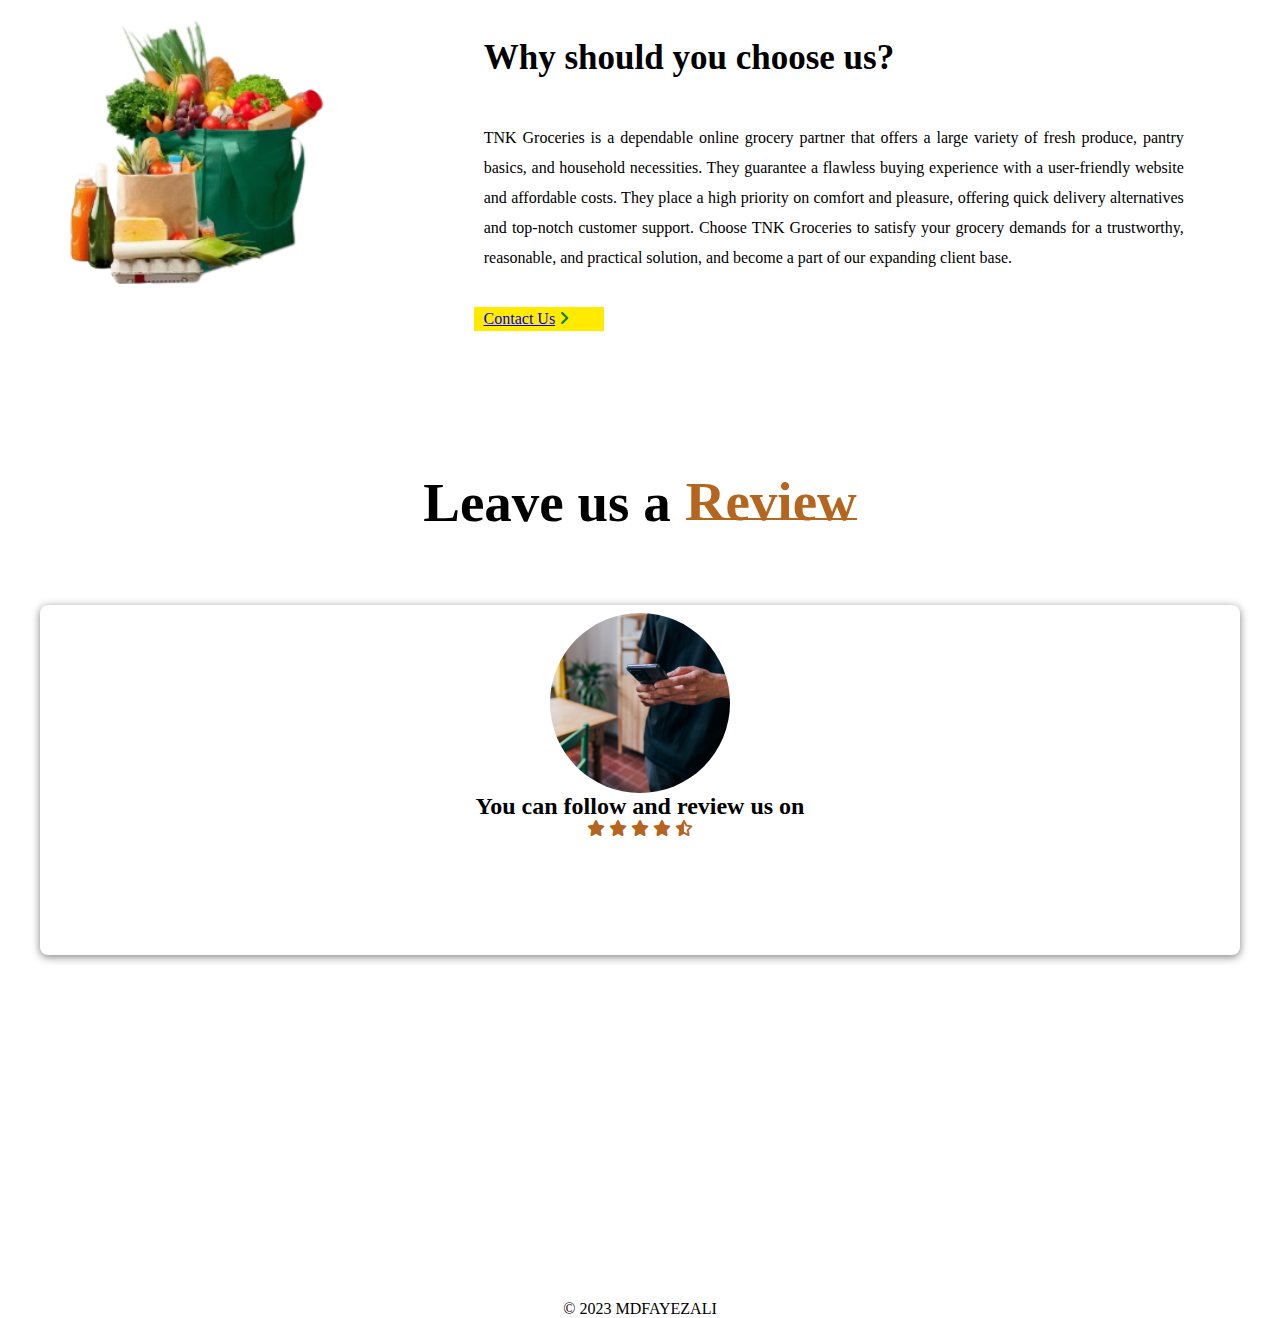
==== commit a351e752: "bootstrap and minor changes" ====
--- a/index.html
+++ b/index.html
@@ -6,6 +6,8 @@
     <title>TNK GROCERIES</title>
     <link rel="stylesheet" href="style.css">
     <link rel="stylesheet" href="https://cdnjs.cloudflare.com/ajax/libs/font-awesome/6.1.1/css/all.min.css">
+    <link href="https://cdn.jsdelivr.net/npm/bootstrap@5.1.3/dist/css/bootstrap.min.css" rel="stylesheet" integrity="sha384-1BmE4kWBq78iYhFldvKuhfTAU6auU8tT94WrHftjDbrCEXSU1oBoqyl2QvZ6jIW3" crossorigin="anonymous">
+    <script src="https://cdn.jsdelivr.net/npm/bootstrap@5.1.3/dist/js/bootstrap.bundle.min.js" integrity="sha384-ka7Sk0Gln4gmtz2MlQnikT1wXgYsOg+OMhuP+IlRH9sENBO0LRn5q+8nbTov4+1p" crossorigin="anonymous"></script>
 </head>
 <body>
     <section id="Home">
@@ -42,8 +44,8 @@
         </div>
 
         <p>TNK Groceries is an online grocery retailer that provides a large selection of fresh fruit, pantry essentials, gourmet treats, and household necessities. 
-           A smooth shopping experience with individualised           Delivering the supermarket right to your home, the business is dedicated to quality, affordability, and convenience.
- recommendations and simple navigation is offered by the user-friendly website and mobile app.
+           A smooth shopping experience with individualised. Delivering the supermarket right to your home, the business is dedicated to quality, affordability, and convenience.
+           recommendations and simple navigation is offered by the user-friendly website and mobile app.
            TNK Groceries is a trustworthy and cost-effective place to do grocery shopping because of its doorstep delivery service, flexible time slots, and low costs.</p>
         
            <div class="main-btn">
--- a/style.css
+++ b/style.css
@@ -228,128 +228,6 @@
 .about .about_btn:hover i{
     transform: translateX(7px);}
 
-
-/*product_page*/
-.productx{
-    width: 100%;
-    padding: 70px 0;
-}
-.productx h1{
-    font-size: 60PX;
-    display: flex;
-    align-items: center;
-    justify-content: center;
-    margin-bottom: 35px;
-}
-.productx h1 span{
-    color: #b5651d;
-    margin-left: 20px;
-    font-family: mv boli;
-}
-.productx h1 span::after{
-    content: '';
-    width: 100%;
-    height: 2px;
-    background:#b5651d;
-    display: block;
-    position: relative;
-    bottom: 15px;
-}
-.productx .productx_box{
-    width: 90%;
-    margin: 0 auto;
-    display: grid;
-    grid-template-columns: 1fr 1fr;
-    grid-gap: 5px;;
-}
-.productx .productx_box .productx_card{
-    width: 450px;
-    height: 650px;
-    padding-top: 10px;
-    margin-bottom: 20px;
-    box-shadow: 0 0 10px rgba(0, 0, 0, 0.2);
-}
-.productx .productx_box .productx_card .productx_image img{
-    width: 300px;
-    height: 245px;
-    margin: 0 auto;
-    overflow: hidden;
-}
-.productx .productx_box .productx_card .productx_image img{
-    width: 80%;
-    height: 80%;
-    object-fit: cover;
-    object-position: center;  
-    transition: 0.4s;
-}
-.productx .productx_box .productx_card .productx_image:hover img{
-transform: scale(1.1);
-}
-
-.productx .productx_box .productx_card .small_card{
-    width: 45px;
-    height: 45px;
-    float: right;
-    position: relative;
-    top: -240px;
-    right: -8px;
-    opacity: 1;
-    border-radius: 7px;
-    transition: 0.4s;
-}
-.productx .productx_box .productx_card:hover .small_card{
- position: relative;
- top: -240px;
- right: 20px;
- opacity: 1;
-}
-.productx .productx_box .productx_card:hover .small_card i{
-    font-size: 25px;
-    display: flex;
-    align-items: center;
-    justify-content: center;
-    line-height: 50px;
-    color: #000;
-    cursor: pointer;
-    text-shadow: 0 0 6px #000;
-    transition: 0.3s;
-}
-.productx .productx_box .productx_card:hover .small_card i:hover{
-    color: green;
-}
-.productx .productx_box .productx_card .productx_info h2{
-    width: 60%;
-    text-align: center;
-    margin: 10px auto 10px auto;
-    font-size: 20px;
-    color: green;
-}
-.productx .productx_box .productx_card .productx_info p{
-    text-align: center;
-    margin-top: 8px;
-    line-height: 21px;
-    width: 80%;
-}
-.productx .productx_box .productx_card .productx_info h3{
-    text-align: center;
-    margin: 10px;
-}
-.productx .productx_box .productx_card .productx_info .productx_icon{
-    color: green;
-    text-align: center;
-    margin: 10px 0 10px 0;
-}
-.productx .productx_box .productx_card .productx_info .productx_btn{
-    display: flex;
-    align-items: center;
-    justify-content: center;
-    text-decoration: none;
-    color: white;
-    background: #000;
-    padding: 8px 10px;
-    margin: 0 80px;
-    transition: 0.3s;
-}
 /*Review*/
 .review{
     width: 100%;
@@ -437,132 +315,170 @@
 }
 
 
-@media only screen and (max-width: 600px){
-
-    #header{
-
-        background-color: #000000;
-
+@media only screen and (max-width: 800px){
+    section{
+        width: 15%;
+        height: 10vh;
     }
-
-    .header-text{
-
-        margin-top: 100%;
-
-        font-size: 16px;
-
+    section nav{
+        display: flex;
+        justify-content:space-around;
+        align-items: center;
+        position: absolute;
+        right: 15;
+        left: 10;
+        background: white;
+        box-shadow: 0 0 10px black;
+        z-index: 1000vh;
     }
-
-    .header-text h1{
-
-        font-size: 30px;
-
+    section nav ul{
+        list-style: none;
     }
-
-    nav .fas{
-
-        display: block;
-
-        font-size: 25px;
-
-    }
-
-    nav ul{
-
-        background: #ff004f;
-
-        position: fixed;
-
-        top: 0;
-
-        right: -200px;
-
-        width: 200px;
-
-        height: 100vh;
-
-        padding-top: 50px;
-
-        z-index: 2;
-
-        transition: right 0.5s;
-
-    }
-
-    nav ul li{
-
-        display: block;
-
-        margin: 25px;
-
-    }
-
-    nav ul .fas{
-
-        position: absolute;
-
-        top: 25px;
-
-        left: 25px;
-
-        cursor: pointer;
-
-    }
-
-    .sub-title{
-
-        font-size: 40px;
-
-    }
-
-    .about-col-1, .about-col-2{
-
-        flex-basis: 100%;
-
-    }
-
-    .about-col-1{
-
-        margin-bottom: 30px;
-
-    }
-
-    .about-col-2{
-
-        font-size: 14px;
-
-    }
-
-    .tab-links{
-
-        font-size: 16px;
-
-        margin-right: 20px;
-
-    }
-
-    .contact-left, .contact-right{
-
-        flex-basis: 100%;
-
-    }
-
-    .copyright{
-
-        font-size: 14px;
-
-    }
-
-}
-
-#msg{
-
-    color: #61b752;
-
-    margin-top: -40px;
-
+   /* lists */
+section nav ul li{
+    display: inline-block;
+    margin: 0 15px;
+
+}
+section nav ul li a{
+    text-decoration: none;
+    color: black;
+    font-weight: 400;
+    font-size: 0.8rem;
+    transition:0.2s;
+}
+section nav ul li a::after{
+    content: '';
+    width: 0;
+    height: 2px;
+    background-color: green;
     display: block;
-
-}
-
- +    transition: 0.3s;
+}
+section nav ul li a:hover::after{
+width: 100%;
+}
+section nav ul li a:hover{
+    color: green;
+}
+/* icons */
+section nav .icon i{
+    font-size: 17px;
+    color: black;
+    margin: 0 10px;
+    cursor: pointer;
+    transition: 0.3s;
+}
+section nav .icon i:hover{
+    color: green;
+}
+/* main image*/
+section .main{
+    display: flex;
+    align-items: center;
+    justify-content: space-around;
+    position: relative;
+    top: 160px;
+    height: 400px;
+    width: 550px;
+  }
+  /* men text*/
+  section .main .men_text h1{
+      font-size: 15px;
+      position: relative;
+      top: -80px;
+      left: 10px;
+  }
+  section .main .men_text h1 span{
+      margin: 8px;
+      color:#b5651d;
+      font-family: mv boli;
+      line-height: 10px;
+      font-size: 1.3rem;
+  }
+  /* main_img*/
+  section .main .main_img{
+      width: 30px;
+      position: absolute;
+      left: 25px;
+  }
+  
+  section p{
+      width: 150px;
+      text-align: justify;
+      position: relative;
+      left: 2px;
+      right: 300px;
+      line-height: 20px;
+  }
+  /*odernow*/
+section .main-btn{
+    background-color:#FFEA00;
+    position: relative;
+    left: 7px;
+    bottom: -10px;
+    width: 130px;
+    cursor: pointer;
+    padding: 3px 10px;
+}
+section .main-btn a{
+    color:green;
+    margin-right: 10px;
+    text-decoration: none;
+}
+section .main-btn i{
+    color:green;
+    transition: 0.3s;
+}
+section .main-btn:hover i{
+    transform: translateX(7px);
+}
+/*Product front page*/
+.product{
+    width: 60%;
+    height: 60%;
+    padding: 50px 0;
+}
+.product .product_front{
+    display: flex;
+    align-items: center;
+    justify-content: space-around;
+}
+.product .product_front .image img{
+    width: 30px;
+    height: 30px;
+    position: relative;
+    top: 20px;
+}
+.product .product_front .product_front_text h1 span{
+    color: #b5651d;
+    margin-right: 0.8rem;
+    font-family: mv boli;
+}
+.product .product_front .product_front_text h1{
+    font-size: 1.3rem;
+    position: relative;
+    bottom: 50px;
+}
+.product .product_front .product_front_text p{
+    width: 300px;
+    text-align: justify;
+    margin-right: 35px;
+    line-height: 15px;
+}
+.product .product_btn{
+    background-color:#FFEA00;
+    position: absolute;
+    left: 38%;
+    bottom: 37px;
+    width: 120px;
+    cursor: pointer;
+    padding: 3px 10px;  
+}
+.product .product_btn i{
+    color:green;
+    transition: 0.3s;
+}
+.product .product_btn:hover i{
+    transform: translateX(7px);}
+}